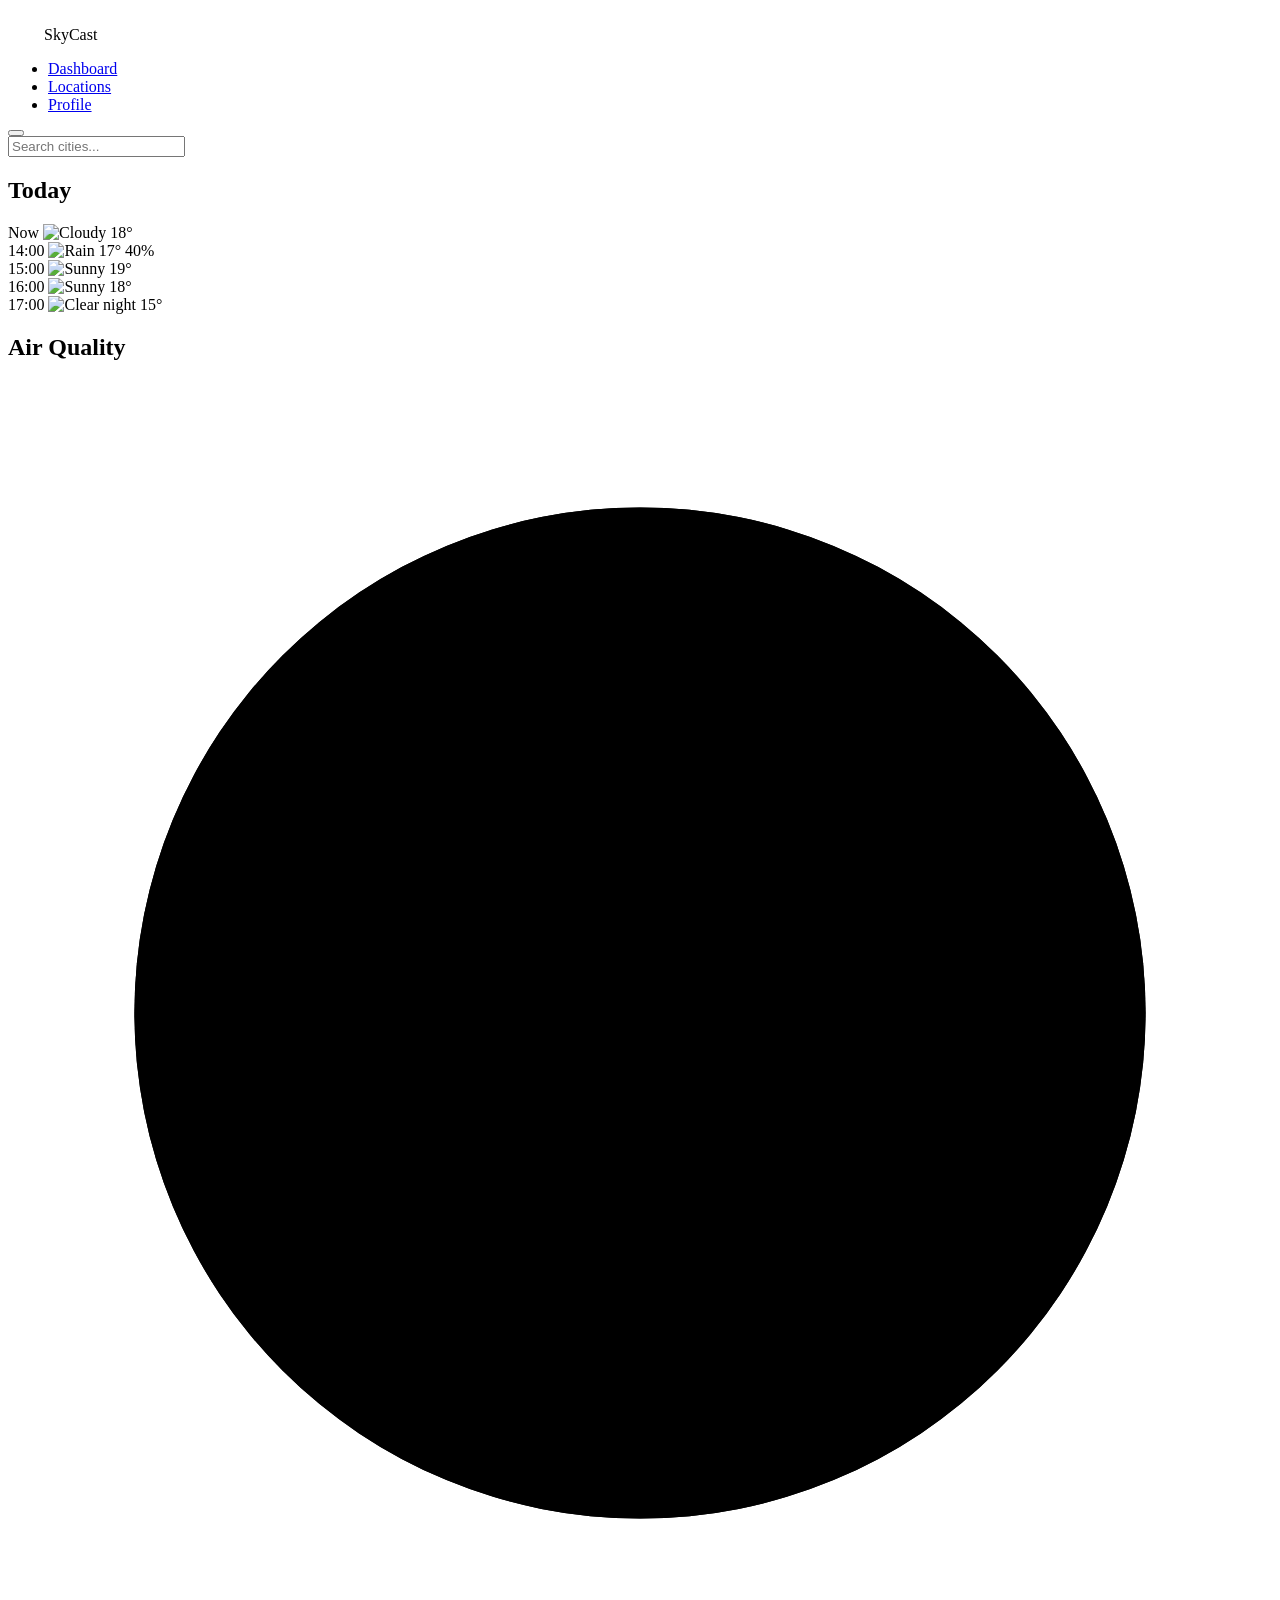
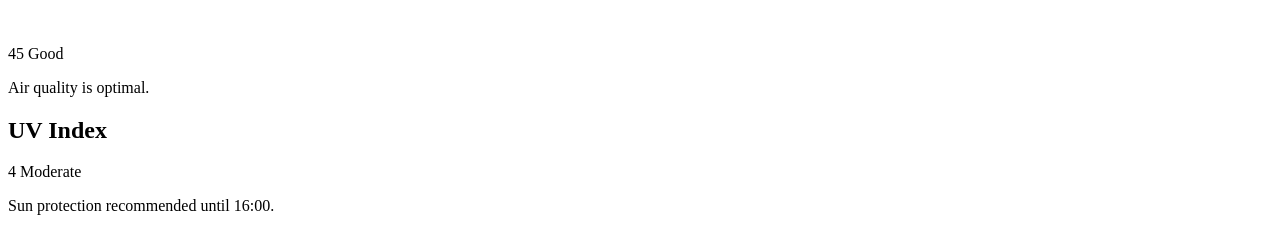
==== SkyCast/index.html @ bb18200d "Add files via upload" ====
<html lang="en">
<head>
    <meta charset="UTF-8">
    <meta name="viewport" content="width=device-width, initial-scale=1.0" viewport-fit="cover">

    <!--SEO and Open Graph-->
    <title>SkyCast Dashboard</title>

    <meta name="description" content="SkyCast Dashboard - A comprehensive dashboard for monitoring and managing your SkyCast services.">
    <meta property="og:title" content="SkyCast Dashboard">
    <meta property="og:description" content="SkyCast Dashboard - A comprehensive dashboard for monitoring and managing your SkyCast services.">
    <meta property="type" content="website">
    
    <!--PWA-->
    <link rel="manifest" href="/public/manifest.json">
    <meta name="theme-color" content="#0f172a">
    <link rel="apple-touch-icon" href="/public/assets/icon-192.png">

    <!--styles-->
    <link rel="stylesheet" href="/src/css/variables.css">
    <link rel="stylesheet" href="/src/css/base.css">
    <link rel="stylesheet" href="/src/css/components.css">
    <link rel="stylesheet" href="/src/css/widgets.css">
    <link rel="stylesheet" href="/src/css/animations.css">

    <!--Awsome icons-->
    <link rel="stylesheet" href="https://cloudflare.com">
</head>
<body class="app-layout">
    <!--app background-->
    <div id="weather-bg-layer" aria-hidden="true"></div>

    <nav class="sidebar glass-panel" aria-label="Main Navigation">
        <div class="brand">
            <svg aria-hidden="true" width="32" height="32"></svg>
            <span>SkyCast</span>
        </div>
        <ul class="nav-links">
            <li><a href="/" class="active" aria-current="page">Dashboard</a></li>
            <li><a href="/locations.html">Locations</a></li>
            <li><a href="/profile.html">Profile</a></li>
        </ul>
        <button id="theme-toggle" aria-label="Toggle Dark/Light Mode">
            <i class="fa-solid fa-sun"></i>
        </button>
    </nav>

    <main class="dashboard-grid" id="main-content">
        <header class="top-bar">
            <div class="search-container glass-panel">
                <input type="search" id="location-search" placeholder="Search cities..." aria-label="Search location">
                <div id="search-results" class="glass-dropdown hidden" role="listbox"></div>
            </div>
            <div class="user-menu" id="user-profile-widget"></div>
        </header>

        <!--main weather widget-->
        <section class="hero-weather glass-panel is-loading" id="current-weather">
            <div class="skeleton-text title"></div>
            <div class="skeleton-text short"></div>
            <div class="skeleton-box mt-md"></div>
        </section>

        <!--modular widgets-->
        <div class="widgets-grid">
            <!-- HOURLY FORECAST WIDGET -->
<section class="widget glass-panel">
    <div class="widget-header">
        <h2 class="widget-title"><span class="icon-clock" aria-hidden="true"></span> Today</h2>
    </div>
    
    <!-- Horizontal Snap Scroll Container -->
    <div class="hourly-scroll-container" tabindex="0">
        <div class="hourly-item active">
            <span class="time">Now</span>
            <img src="/public/assets/icons/cloudy.svg" alt="Cloudy" class="weather-icon-sm">
            <span class="temp">18&deg;</span>
        </div>
        <div class="hourly-item">
            <span class="time">14:00</span>
            <img src="/public/assets/icons/rain.svg" alt="Rain" class="weather-icon-sm">
            <span class="temp">17&deg;</span>
            <span class="rain-chance">40%</span>
        </div>
        <div class="hourly-item">
            <span class="time">15:00</span>
            <img src="/public/assets/icons/sun.svg" alt="Sunny" class="weather-icon-sm">
            <span class="temp">19&deg;</span>
        </div>
        <div class="hourly-item">
            <span class="time">16:00</span>
            <img src="/public/assets/icons/sun.svg" alt="Sunny" class="weather-icon-sm">
            <span class="temp">18&deg;</span>
        </div>
        <div class="hourly-item">
            <span class="time">17:00</span>
            <img src="/public/assets/icons/moon.svg" alt="Clear night" class="weather-icon-sm">
            <span class="temp">15&deg;</span>
        </div>
    </div>
</section>

<!-- AIR QUALITY WIDGET (SVG Ring) -->
<section class="widget glass-panel">
    <div class="widget-header">
        <h2 class="widget-title"><span class="icon-leaf" aria-hidden="true"></span> Air Quality</h2>
    </div>
    
    <div class="aqi-container">
        <!-- Circular Progress SVG -->
        <svg class="aqi-ring" viewBox="0 0 100 100">
            <!-- Background Track -->
            <circle class="ring-bg" cx="50" cy="50" r="40"></circle>
            <!-- Progress Track: Circumference is ~251.2. 
                 stroke-dashoffset = circumference - (percent / 100 * circumference) -->
            <circle class="ring-progress aqi-good" cx="50" cy="50" r="40" 
                    stroke-dasharray="251.2" stroke-dashoffset="62.8"></circle>
        </svg>
        
        <!-- Centered Info -->
        <div class="aqi-info">
            <span class="aqi-value">45</span>
            <span class="aqi-status">Good</span>
        </div>
    </div>
    <p class="widget-footer text-muted">Air quality is optimal.</p>
</section>

<!-- UV INDEX WIDGET (Gradient Track) -->
<section class="widget glass-panel">
    <div class="widget-header">
        <h2 class="widget-title"><span class="icon-sun" aria-hidden="true"></span> UV Index</h2>
    </div>
    
    <div class="uv-container">
        <div class="uv-header">
            <span class="uv-value text-step-2">4</span>
            <span class="uv-status">Moderate</span>
        </div>
        
        <!-- Custom Gradient Meter -->
        <div class="uv-track" aria-label="UV Index Meter 4 out of 11">
            <div class="uv-indicator" style="left: 36%;"></div>
        </div>
    </div>
    <p class="widget-footer text-muted">Sun protection recommended until 16:00.</p>
</section>
        </div>
    </main>

    <script type="module" src="/src/js/app.js"></script>
    
</body>
</html>
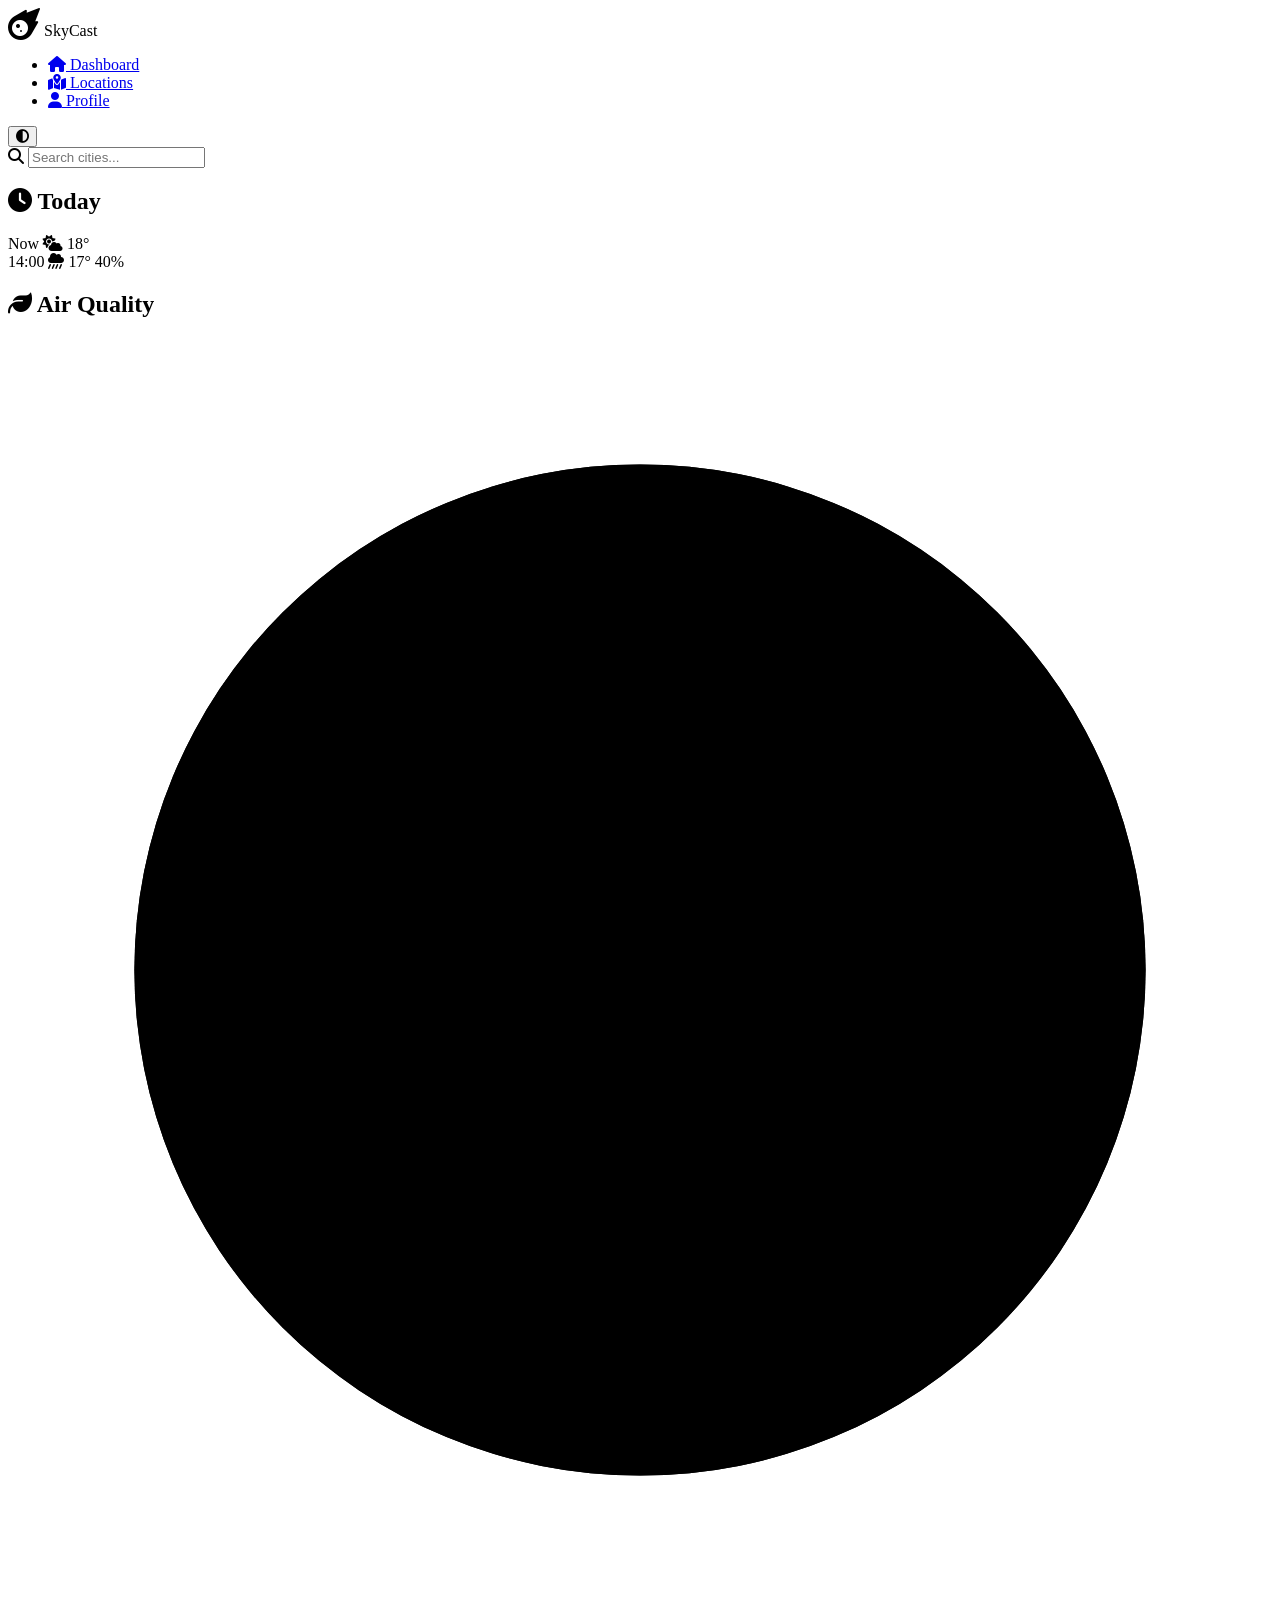
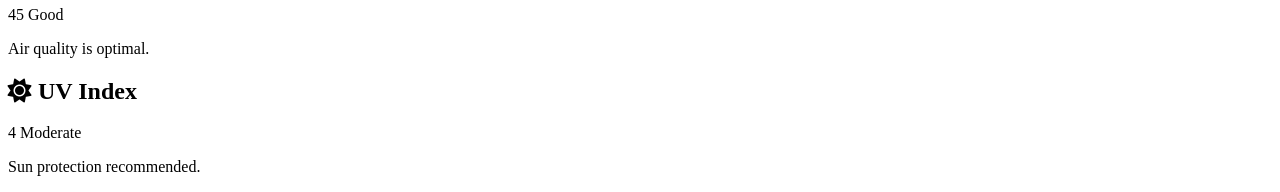
==== commit d85be3a3: "Add files via upload" ====
--- a/SkyCast/index.html
+++ b/SkyCast/index.html
@@ -1,154 +1,136 @@
-<html lang="en">
+<!DOCTYPE html>
+<html lang="en" data-theme="dark">
 <head>
     <meta charset="UTF-8">
-    <meta name="viewport" content="width=device-width, initial-scale=1.0" viewport-fit="cover">
-
-    <!--SEO and Open Graph-->
-    <title>SkyCast Dashboard</title>
-
-    <meta name="description" content="SkyCast Dashboard - A comprehensive dashboard for monitoring and managing your SkyCast services.">
-    <meta property="og:title" content="SkyCast Dashboard">
-    <meta property="og:description" content="SkyCast Dashboard - A comprehensive dashboard for monitoring and managing your SkyCast services.">
-    <meta property="type" content="website">
+    <meta name="viewport" content="width=device-width, initial-scale=1.0, viewport-fit=cover">
     
-    <!--PWA-->
+    <title>SkyCast | Premium Weather Intelligence</title>
+    <meta name="description" content="Hyper-local weather forecasts, interactive radar, and atmospheric insights in a beautiful, customizable dashboard.">
+    
     <link rel="manifest" href="/public/manifest.json">
     <meta name="theme-color" content="#0f172a">
-    <link rel="apple-touch-icon" href="/public/assets/icon-192.png">
 
-    <!--styles-->
+    <!-- Font Awesome CDN for Icons -->
+    <link rel="stylesheet" href="https://cdnjs.cloudflare.com/ajax/libs/font-awesome/6.4.0/css/all.min.css">
+
+    <link rel="canonical" href="https://skycast23.netlify.app/">
+
+    <!-- Styles -->
     <link rel="stylesheet" href="/src/css/variables.css">
     <link rel="stylesheet" href="/src/css/base.css">
     <link rel="stylesheet" href="/src/css/components.css">
     <link rel="stylesheet" href="/src/css/widgets.css">
     <link rel="stylesheet" href="/src/css/animations.css">
-
-    <!--Awsome icons-->
-    <link rel="stylesheet" href="https://cloudflare.com">
 </head>
 <body class="app-layout">
-    <!--app background-->
-    <div id="weather-bg-layer" aria-hidden="true"></div>
+    <div id="weather-bg-layer" aria-hidden="true" data-weather="clear-day"></div>
 
+    <!-- Sidebar Navigation -->
     <nav class="sidebar glass-panel" aria-label="Main Navigation">
         <div class="brand">
-            <svg aria-hidden="true" width="32" height="32"></svg>
+            <i class="fa-solid fa-meteor fa-2x"></i>
             <span>SkyCast</span>
         </div>
         <ul class="nav-links">
-            <li><a href="/" class="active" aria-current="page">Dashboard</a></li>
-            <li><a href="/locations.html">Locations</a></li>
-            <li><a href="/profile.html">Profile</a></li>
+            <li><a href="/" class="active" aria-current="page"><i class="fa-solid fa-house"></i> Dashboard</a></li>
+            <li><a href="/locations.html"><i class="fa-solid fa-map-location-dot"></i> Locations</a></li>
+            <li><a href="/profile.html"><i class="fa-solid fa-user"></i> Profile</a></li>
         </ul>
         <button id="theme-toggle" aria-label="Toggle Dark/Light Mode">
-            <i class="fa-solid fa-sun"></i>
+            <i class="fa-solid fa-circle-half-stroke"></i>
         </button>
     </nav>
 
-    <main class="dashboard-grid" id="main-content">
-        <header class="top-bar">
+    <main class="dashboard-grid page-enter" id="main-content">
+        
+        <header class="top-bar stagger-1">
             <div class="search-container glass-panel">
+                <i class="fa-solid fa-magnifying-glass search-icon"></i>
                 <input type="search" id="location-search" placeholder="Search cities..." aria-label="Search location">
                 <div id="search-results" class="glass-dropdown hidden" role="listbox"></div>
             </div>
-            <div class="user-menu" id="user-profile-widget"></div>
+            <div class="user-menu" id="user-profile-widget">
+            </div>
         </header>
 
-        <!--main weather widget-->
-        <section class="hero-weather glass-panel is-loading" id="current-weather">
+        <section class="hero-weather glass-panel stagger-2" id="current-weather" aria-live="polite">
             <div class="skeleton-text title"></div>
             <div class="skeleton-text short"></div>
             <div class="skeleton-box mt-md"></div>
         </section>
 
-        <!--modular widgets-->
-        <div class="widgets-grid">
-            <!-- HOURLY FORECAST WIDGET -->
-<section class="widget glass-panel">
-    <div class="widget-header">
-        <h2 class="widget-title"><span class="icon-clock" aria-hidden="true"></span> Today</h2>
-    </div>
-    
-    <!-- Horizontal Snap Scroll Container -->
-    <div class="hourly-scroll-container" tabindex="0">
-        <div class="hourly-item active">
-            <span class="time">Now</span>
-            <img src="/public/assets/icons/cloudy.svg" alt="Cloudy" class="weather-icon-sm">
-            <span class="temp">18&deg;</span>
-        </div>
-        <div class="hourly-item">
-            <span class="time">14:00</span>
-            <img src="/public/assets/icons/rain.svg" alt="Rain" class="weather-icon-sm">
-            <span class="temp">17&deg;</span>
-            <span class="rain-chance">40%</span>
-        </div>
-        <div class="hourly-item">
-            <span class="time">15:00</span>
-            <img src="/public/assets/icons/sun.svg" alt="Sunny" class="weather-icon-sm">
-            <span class="temp">19&deg;</span>
-        </div>
-        <div class="hourly-item">
-            <span class="time">16:00</span>
-            <img src="/public/assets/icons/sun.svg" alt="Sunny" class="weather-icon-sm">
-            <span class="temp">18&deg;</span>
-        </div>
-        <div class="hourly-item">
-            <span class="time">17:00</span>
-            <img src="/public/assets/icons/moon.svg" alt="Clear night" class="weather-icon-sm">
-            <span class="temp">15&deg;</span>
-        </div>
-    </div>
-</section>
+        <!-- Modular Widgets Grid -->
+        <div class="widget-grid stagger-3">
+            
+            <!-- Hourly Forecast Widget -->
+            <section class="widget glass-panel">
+                <div class="widget-header">
+                    <h2 class="widget-title"><i class="fa-solid fa-clock"></i> Today</h2>
+                </div>
+                <div class="hourly-scroll-container" tabindex="0" id="hourly-forecast-container">
+                    <!-- Example Hardcoded Items (JS will replace these) -->
+                    <div class="hourly-item active">
+                        <span class="time">Now</span>
+                        <i class="fa-solid fa-cloud-sun"></i>
+                        <span class="temp">18&deg;</span>
+                    </div>
+                    <div class="hourly-item">
+                        <span class="time">14:00</span>
+                        <i class="fa-solid fa-cloud-showers-heavy"></i>
+                        <span class="temp">17&deg;</span>
+                        <span class="rain-chance">40%</span>
+                    </div>
+                </div>
+            </section>
+            
+            <!-- Air Quality Widget -->
+            <section class="widget glass-panel">
+                <div class="widget-header">
+                    <h2 class="widget-title"><i class="fa-solid fa-leaf"></i> Air Quality</h2>
+                </div>
+                <div class="aqi-container">
+                    <svg class="aqi-ring" viewBox="0 0 100 100">
+                        <circle class="ring-bg" cx="50" cy="50" r="40"></circle>
+                        <circle class="ring-progress aqi-good" cx="50" cy="50" r="40" stroke-dasharray="251.2" stroke-dashoffset="62.8"></circle>
+                    </svg>
+                    <div class="aqi-info">
+                        <span class="aqi-value" id="aqi-val">45</span>
+                        <span class="aqi-status" id="aqi-status-text">Good</span>
+                    </div>
+                </div>
+                <p class="widget-footer text-muted" id="aqi-msg">Air quality is optimal.</p>
+            </section>
+            
+            <!-- UV Index Widget -->
+            <section class="widget glass-panel">
+                <div class="widget-header">
+                    <h2 class="widget-title"><i class="fa-solid fa-sun"></i> UV Index</h2>
+                </div>
+                <div class="uv-container">
+                    <div class="uv-header">
+                        <span class="uv-value text-step-2" id="uv-val">4</span>
+                        <span class="uv-status" id="uv-status-text">Moderate</span>
+                    </div>
+                    <div class="uv-track" aria-label="UV Index Meter">
+                        <div class="uv-indicator" id="uv-indicator" style="left: 36%;"></div>
+                    </div>
+                </div>
+                <p class="widget-footer text-muted" id="uv-msg">Sun protection recommended.</p>
+            </section>
 
-<!-- AIR QUALITY WIDGET (SVG Ring) -->
-<section class="widget glass-panel">
-    <div class="widget-header">
-        <h2 class="widget-title"><span class="icon-leaf" aria-hidden="true"></span> Air Quality</h2>
-    </div>
-    
-    <div class="aqi-container">
-        <!-- Circular Progress SVG -->
-        <svg class="aqi-ring" viewBox="0 0 100 100">
-            <!-- Background Track -->
-            <circle class="ring-bg" cx="50" cy="50" r="40"></circle>
-            <!-- Progress Track: Circumference is ~251.2. 
-                 stroke-dashoffset = circumference - (percent / 100 * circumference) -->
-            <circle class="ring-progress aqi-good" cx="50" cy="50" r="40" 
-                    stroke-dasharray="251.2" stroke-dashoffset="62.8"></circle>
-        </svg>
-        
-        <!-- Centered Info -->
-        <div class="aqi-info">
-            <span class="aqi-value">45</span>
-            <span class="aqi-status">Good</span>
-        </div>
-    </div>
-    <p class="widget-footer text-muted">Air quality is optimal.</p>
-</section>
-
-<!-- UV INDEX WIDGET (Gradient Track) -->
-<section class="widget glass-panel">
-    <div class="widget-header">
-        <h2 class="widget-title"><span class="icon-sun" aria-hidden="true"></span> UV Index</h2>
-    </div>
-    
-    <div class="uv-container">
-        <div class="uv-header">
-            <span class="uv-value text-step-2">4</span>
-            <span class="uv-status">Moderate</span>
-        </div>
-        
-        <!-- Custom Gradient Meter -->
-        <div class="uv-track" aria-label="UV Index Meter 4 out of 11">
-            <div class="uv-indicator" style="left: 36%;"></div>
-        </div>
-    </div>
-    <p class="widget-footer text-muted">Sun protection recommended until 16:00.</p>
-</section>
         </div>
     </main>
 
+    <!-- Main App Script -->
     <script type="module" src="/src/js/app.js"></script>
     
+    <!-- Service Worker Registration -->
+    <script>
+        if ('serviceWorker' in navigator) {
+            window.addEventListener('load', () => {
+                navigator.serviceWorker.register('/sw.js').catch(err => console.log('SW setup failed', err));
+            });
+        }
+    </script>
 </body>
 </html>
